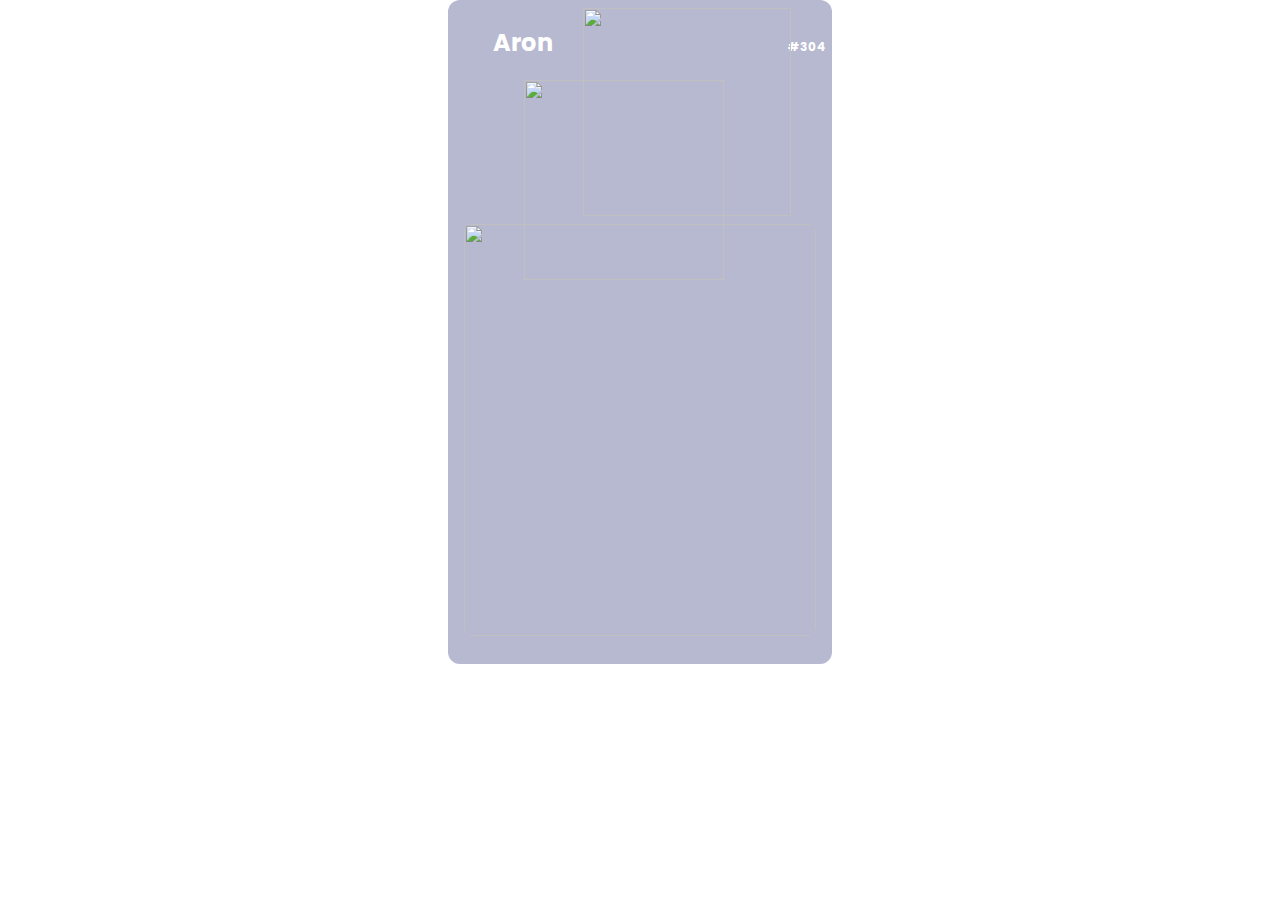
==== Aron.html @ 42cbbc78 "descrição do commit" ====
<!DOCTYPE html>
<html lang="en">

<head>
    <meta charset="UTF-8">
    <meta http-equiv="X-UA-Compatible" content="IE=edge">
    <meta name="viewport" content="width=device-width, initial-scale=1.0">
    <title>Aron</title>
    <link rel="stylesheet" href="css/Aron.css" type="text/css">
    <link rel="preconnect" href="https://fonts.googleapis.com">
    <link rel="preconnect" href="https://fonts.gstatic.com" crossorigin>
    <link href="https://fonts.googleapis.com/css2?family=Poppins:wght@200;300;600&display=swap" rel="stylesheet">
   

</head>
<body>
    <div class="container">
        <div class="header">
             <div class="header-title">
                    <img src="Imagens\seta.branca.svg.svg" class="seta" width="17.5" height="17.3" onclick="back()" ></img>
                    <h1 class="name">Aron</h1>
                    <p class="code"> #304 </p>
             </div>
             <img src="Imagens\Pokeball-icon.png" class="icon" width="208px" height="208px">
        </div>
        <div>
            <img src="Imagens\CardAron.png" class="card" width="352px" height="412px">
        </div>
        <div>
            <img src="Imagens\image 17Aron.svg" class="pokemon-card" width="200px" height="200px">
        </div>
        <div>
            
            <img src="Imagens\Vectorsetacontraria.svg" class="next2" width="7.91px" height="13.84px" onclick="backcard8()">
        </div>
    </div>
    <script src="JavaScript\pokedex.js"></script>
</body>
---- css/Aron.css ----
html,
body {
   
    width: 100%;
    height: 100%;
    padding: 0;
    margin: 0;

    display: flex;
    align-items: flex-start;
    flex-direction: column;
    align-items: center;
}

.container {
    background-color:#B7B9D0 ;
    display: flex;
    flex-direction: column;
    padding: 12px;
    max-width: 1720px;
    border-radius: 12px;
    position: absolute;
    

    width: 360px;
    height: 640px;
}

.header-title {
    display: flex;
    flex-direction: row;
    align-items:baseline;
    justify-content:space-around; /*responsavel pelo espaçamento entre seta,nome e cod*/
}

.seta {
    cursor: pointer;
}

.name {
    width: fill 224px;
    height: 32px;
    margin: 15px;

    font-family: "Poppins";
    font-weight: 700;
    font-size: 24px;
    line-height: 32px;
    color: #FFFFFF;

    flex:auto;
    order: 1px;
    flex-grow: 1;
}

.code {
    width: 32px;
    height: 32px;

    font-family: "Poppins";
    font-weight: 700;
    font-size: 12px;
    line-height: 32px;
    color:#FFFFFF;

    flex:none;
    order:2;
    flex-grow: 0;
    left: 280px;
}


.icon {
    position: absolute;
    top: 8px;
    left: 135px;
   
}

.pokemon-card {
    position: absolute;
    left: 76px;
    right: 76px;
    top: 80px;
    bottom: 356px;
        
}

.next {
    float: right;
    margin:20px;
    margin-top: 115px;
    cursor: pointer;
}

.next2 {
    float: left;
    margin:20px;
    margin-top: 115px;
    cursor: pointer;  
}


.card {
    width: 352px;
    height: 412px;
    top: 224px;


    margin-left: 4px;
    border-radius: 8px;
    border-bottom: 4px;
    display: flex;
    flex-direction: column;
    position: absolute;
}
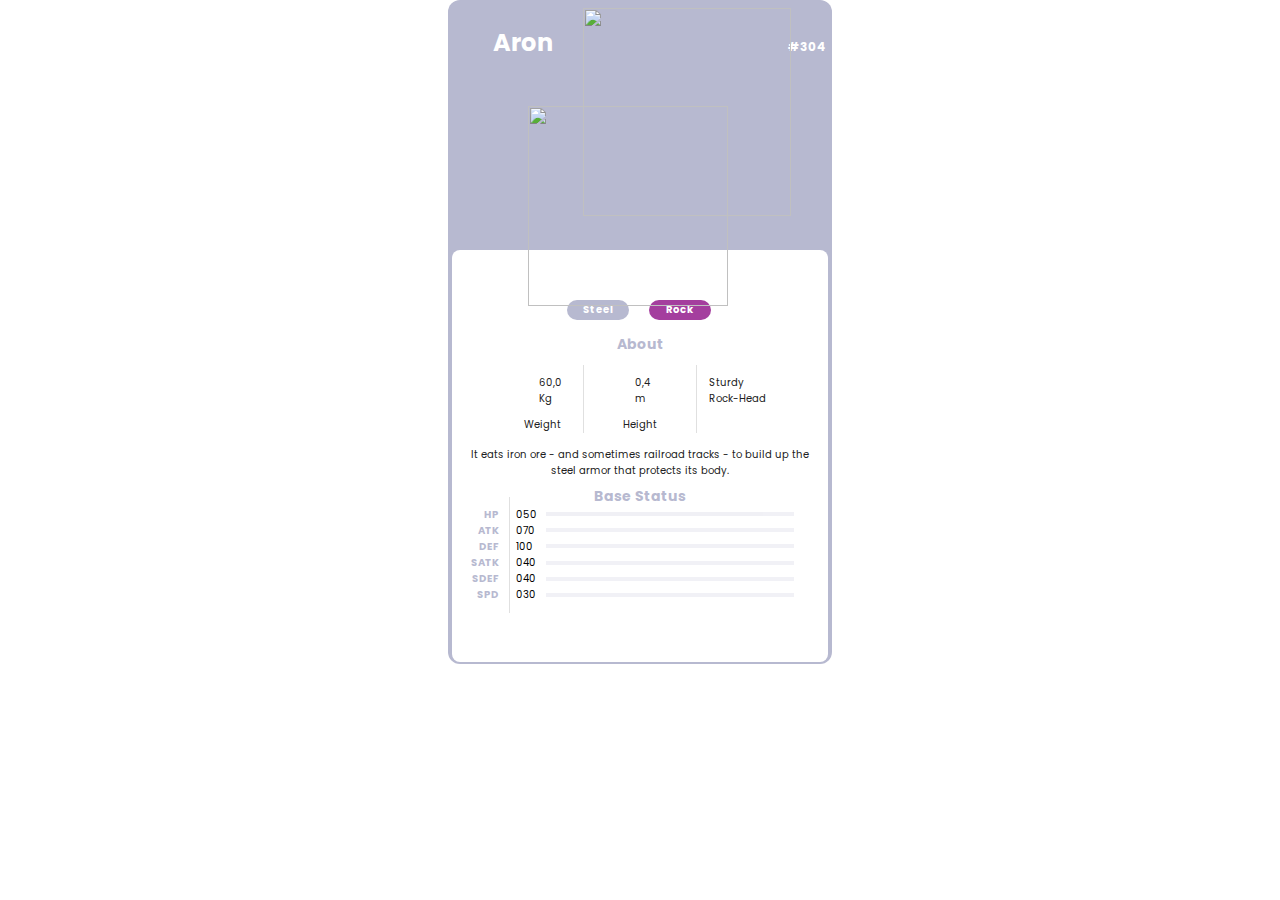
==== commit 1b15a58f: "descrição do commit" ====
--- a/Aron.html
+++ b/Aron.html
@@ -10,28 +10,104 @@
     <link rel="preconnect" href="https://fonts.googleapis.com">
     <link rel="preconnect" href="https://fonts.gstatic.com" crossorigin>
     <link href="https://fonts.googleapis.com/css2?family=Poppins:wght@200;300;600&display=swap" rel="stylesheet">
-   
+    <link
+    rel="icon"
+    type="image/x-icon"
+    href="Imagens\Aron.png"
+  />
+
 
 </head>
 <body>
     <div class="container">
         <div class="header">
              <div class="header-title">
-                    <img src="Imagens\seta.branca.svg.svg" class="seta" width="17.5" height="17.3" onclick="back()" ></img>
+                    <img src="Imagens\seta.branca.svg.svg" class="seta" width="17.5" height="17.3" onclick="back('index')" ></img>
                     <h1 class="name">Aron</h1>
                     <p class="code"> #304 </p>
              </div>
              <img src="Imagens\Pokeball-icon.png" class="icon" width="208px" height="208px">
         </div>
         <div>
-            <img src="Imagens\CardAron.png" class="card" width="352px" height="412px">
+            <img src="Imagens\Vectorsetacontraria.svg" class="back-card" width="7.91px" height="13.84px" onclick="back('Mew')">
+        </div>
+        <div>
+            <div class="card-container">
+                <div class="card-type">
+                    <div class="grass">Steel</div>
+                    <div class="poison">Rock</div>
+                </div>
+                <h2 class="sobre">About</h2>
+                <div class="card-about">
+                    <div class="card-weight">
+                        <div class="balança">
+                            <img src="Imagens\Peso.png" width="16px" height="16px">
+                            <p style="width: 30px">60,0 Kg</p>
+                        </div>
+                        <p style="margin:0">Weight</p>
+                    </div>
+                    <div class="card-height">
+                        <div class="régua">
+                            <img src="Imagens\altura.png" width="8px" height="16px">
+                            <p style="width: 27px">0,4 m </p>
+                        </div>
+                        <p style="margin:0">Height</p>
+                    </div>
+                    <div class="card-movies">
+                        <p style="width: 57px" >Sturdy
+                            Rock-Head</p>
+                    </div> 
+                </div>
+                <div class ="card-description">
+                    <p class="description">It eats iron ore - and sometimes railroad tracks - to build up the steel armor that protects its body.</p>
+                </div>
+                <div class="card-status">
+                    <h2 class="base">Base Status</h2>
+                    <div>
+                        <div class="habilidades">
+                            <p>
+                                HP<br>
+                                ATK<br>
+                                DEF<br>
+                                SATK<br>
+                                SDEF<br>
+                                SPD<br> 
+                            </p>
+                        </div>
+                    </div>
+                        <div class="number">
+                            <p>
+                                050<br>
+                                070<br>
+                                100<br>
+                                040<br>
+                                040<br>
+                                030<br> 
+                            </p>
+                        </div>
+                    <div class="container-progress">
+                        <div class="progress-bar">
+                            <div class="progress1"></div>
+                        </div>
+                        <div class="progress-bar">
+                            <div class="progress2"></div>
+                        </div>
+                        <div class="progress-bar">
+                            <div class="progress3"></div>
+                        </div>
+                        <div class="progress-bar">
+                            <div class="progress4"></div>
+                        </div>
+                        <div class="progress-bar">
+                            <div class="progress5"></div>
+                        </div>
+                        <div class="progress-bar">
+                            <div class="progress6"></div>
+                        </div>
+                    </div>
         </div>
         <div>
             <img src="Imagens\image 17Aron.svg" class="pokemon-card" width="200px" height="200px">
-        </div>
-        <div>
-            
-            <img src="Imagens\Vectorsetacontraria.svg" class="next2" width="7.91px" height="13.84px" onclick="backcard8()">
         </div>
     </div>
     <script src="JavaScript\pokedex.js"></script>
--- a/css/Aron.css
+++ b/css/Aron.css
@@ -8,12 +8,16 @@
 
     display: flex;
     align-items: flex-start;
-    flex-direction: column;
-    align-items: center;
-}
-
+    flex-direction: column;  
+    align-items: center;
+}
+
+*{
+    max-width: -webkit-fill-available;
+    font-family: "Poppins", sans-serif;
+}
 .container {
-    background-color:#B7B9D0 ;
+    background-color: #B7B9D0;
     display: flex;
     flex-direction: column;
     padding: 12px;
@@ -24,6 +28,17 @@
 
     width: 360px;
     height: 640px;
+
+}
+
+@media screen and (max-width: 600px){
+    body{
+        background-color: #B7B9D0;
+    }
+}
+
+.seta {
+    cursor:pointer;
 }
 
 .header-title {
@@ -31,10 +46,6 @@
     flex-direction: row;
     align-items:baseline;
     justify-content:space-around; /*responsavel pelo espaçamento entre seta,nome e cod*/
-}
-
-.seta {
-    cursor: pointer;
 }
 
 .name {
@@ -81,7 +92,6 @@
     position: absolute;
     left: 76px;
     right: 76px;
-    top: 80px;
     bottom: 356px;
         
 }
@@ -89,15 +99,16 @@
 .next {
     float: right;
     margin:20px;
-    margin-top: 115px;
+    margin-top: 150px;
+    cursor:pointer ;
+}
+
+
+.back-card {
+    float: left;
+    margin: 20px;
+    margin-top: 150px;
     cursor: pointer;
-}
-
-.next2 {
-    float: left;
-    margin:20px;
-    margin-top: 115px;
-    cursor: pointer;  
 }
 
 
@@ -105,12 +116,192 @@
     width: 352px;
     height: 412px;
     top: 224px;
-
-
     margin-left: 4px;
     border-radius: 8px;
     border-bottom: 4px;
     display: flex;
     flex-direction: column;
     position: absolute;
+}
+
+.card-container {
+    background-color: #FFFFFF;
+    position: absolute;
+    top:250px;
+    height: 412px;
+    left: 4px;
+    right: 4px;
+    border-radius: 8px;
+  
+}
+
+.card-type {
+    display: flex;
+    justify-content: center;
+    align-items: center;
+    position: absolute;
+    top:40px;
+    left:105px;
+    color: #FFFFFF;
+    font-weight: 700;
+    font-size: 10px;
+    text-align: center;
+}
+
+.grass {
+    margin: 10px;
+    padding: 2px 8px;
+    width: 46px;
+    background-color: #B7B9D0;
+    text-align: center;
+    border-radius: 15px;
+    
+}
+
+.poison {
+    margin: 10px;
+    padding: 2px 8px;
+    width: 46px;
+    background-color: #A43E9E;
+    text-align: center;
+    border-radius: 15px;
+}
+
+.sobre {
+    position: absolute;
+    top: 20%;
+    left: 50%;
+    transform: translate(-50%, -50%);
+
+    color: #B7B9D0;
+    font-weight: 700;
+    font-size: 14px;
+    line-height: 16px;
+}
+
+.card-about{
+   display: flex;
+    position:absolute;
+    top: 115px;
+    gap: 16px;
+    left: 50px;
+    right: 50px;
+    justify-content: space-between;
+
+    font-weight: 400;
+    font-size: 10px;
+    line-height: 16px;
+    color: #212121;
+}
+
+.balança {
+    display: flex;
+    align-items: center;
+    gap: 8px;
+}
+
+.régua {
+    display: flex;
+    align-items: center;
+    gap: 8px;
+}
+
+.card-weight {
+    width: 110px;
+    display: flex;
+    align-items: center;
+    flex-direction: column;
+    border-right: 1px solid #E0E0E0;
+
+}
+
+.card-height {
+    width: 110px;
+    display: flex;
+    align-items: center;
+    flex-direction: column;
+    
+}
+
+.card-movies {
+    width: 110px;
+    display: flex;
+    align-items: center;
+    flex-direction: column;
+    border-left: 1px solid #E0E0E0;
+}
+
+.description {
+    text-align: center;
+    position: absolute;
+    top: 175px;
+    font-size: 10px;
+    font-weight: 400;
+    font-size: 10px;
+    line-height: 16px;
+    color:#212121;
+    padding: 12px;
+    
+}
+
+.base{
+    position: absolute;
+    top: 57%;
+    left: 50%;
+    transform: translate(-50%, -50%);
+
+    font-weight: 700;
+    font-size: 14px;
+    line-height: 16px;
+    color:#B7B9D0;
+}
+
+.habilidades {
+    font-weight: 700;
+    font-size: 10px;
+    line-height: 16px;
+    color: #B7B9D0;
+    display: flex;
+    text-align: right;
+    position: absolute;
+    top: 60%;
+    left: 5%;
+    padding-right: 10px;
+    border-right: 1px solid #E0E0E0;
+}
+
+.number {
+    font-weight: 400;
+    font-size: 10px;
+    line-height: 16px;
+    display: flex;
+    align-items: center;
+    position: absolute;
+    top: 60%;
+    left: 17%;
+}
+
+.container-progress {
+    display: flex;
+    flex-direction: column;
+    position: absolute;
+    top: 63.5%;
+    left: 25%;
+    gap: 12.3px;
+}
+
+.progress-bar {
+    width: 248px;
+    height: 4px;
+    background: #B7B9D0;
+    opacity: 0.2;
+
+}
+
+
+.progress1 {
+    width: 45px;
+    height: 4px;
+    background-color:#B7B9D0;
+    ;
 }